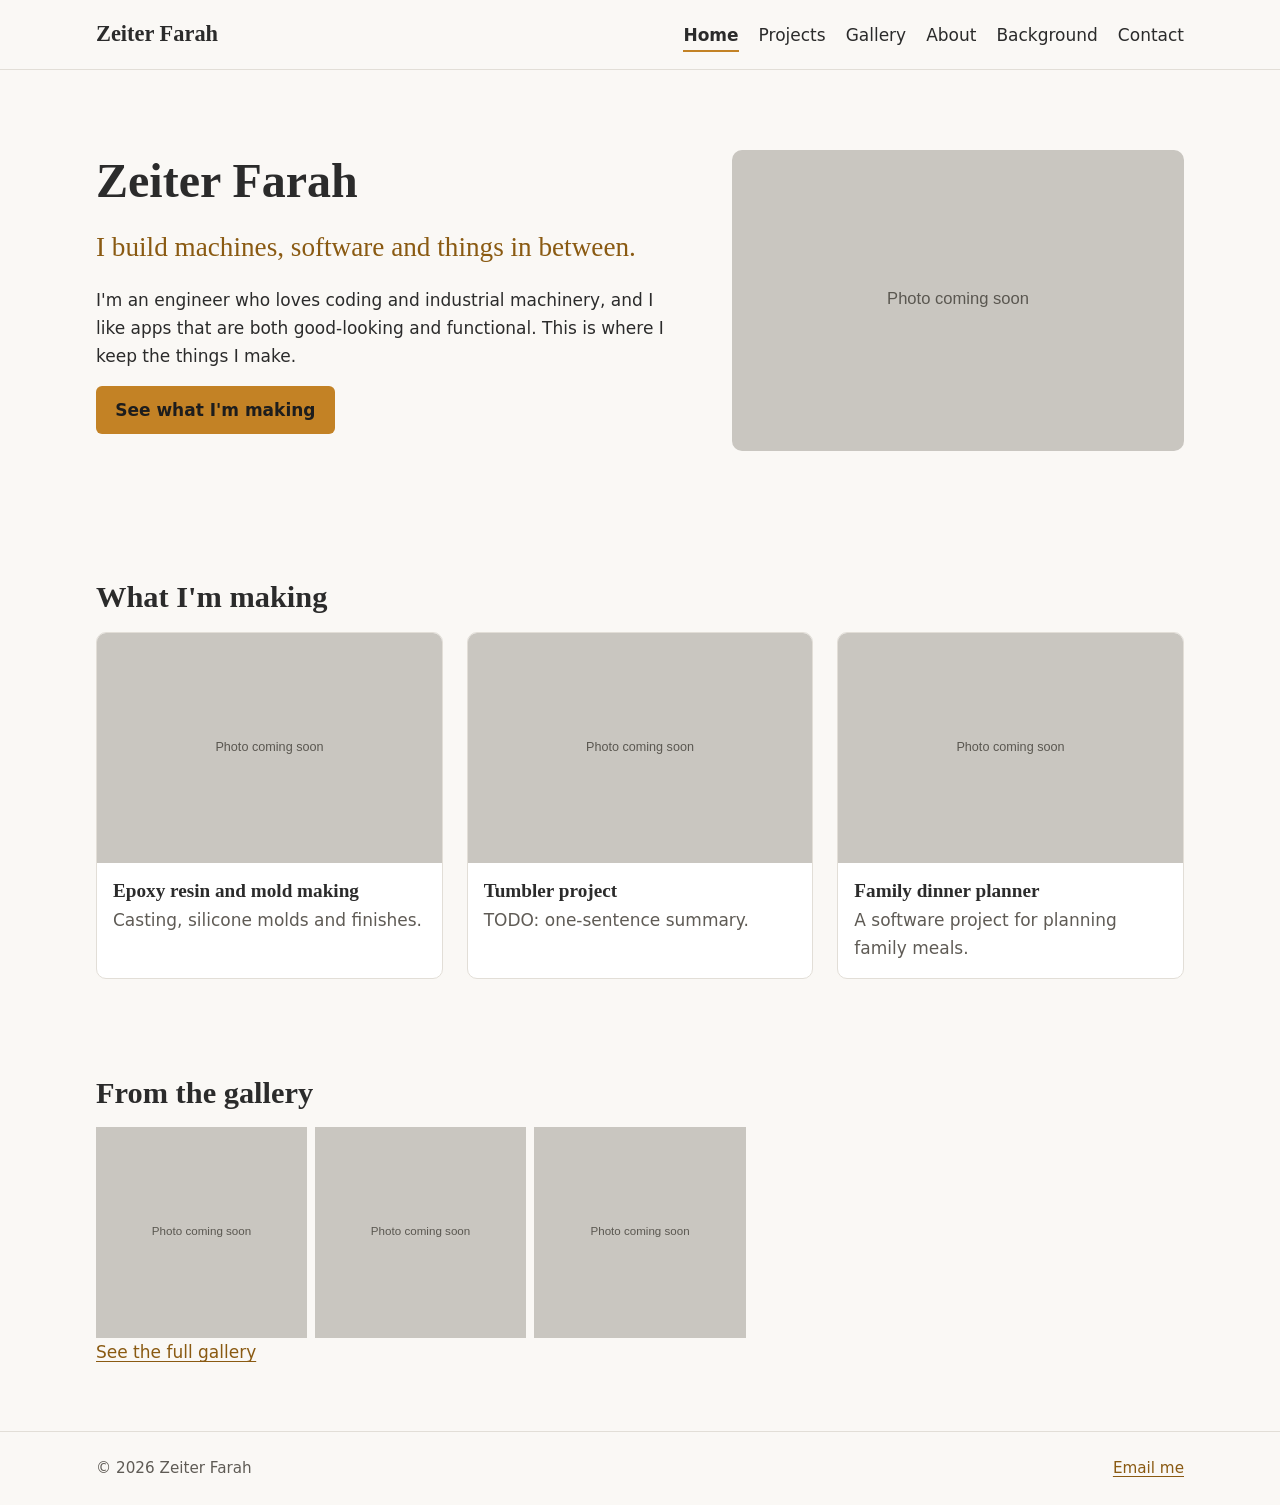
==== index.html @ c7d45cc7 "Build initial site: pages, styles, JS, README, SEO files Static HTML/CSS/vanilla JS with placeholder" ====
<!doctype html>
<html lang="en">
<head>
  <meta charset="utf-8">
  <meta name="viewport" content="width=device-width, initial-scale=1">
  <title>Zeiter Farah</title>
  <meta name="description" content="I build machines, software and things in between. The personal site of Zeiter Farah.">
  <meta property="og:type" content="website">
  <meta property="og:site_name" content="Zeiter Farah">
  <meta property="og:title" content="Zeiter Farah">
  <meta property="og:description" content="I build machines, software and things in between. The personal site of Zeiter Farah.">
  <meta property="og:url" content="https://zeiterfarah.com/index.html">
  <meta name="twitter:card" content="summary">
  <meta name="twitter:title" content="Zeiter Farah">
  <meta name="twitter:description" content="I build machines, software and things in between. The personal site of Zeiter Farah.">
  <meta name="theme-color" content="#c38225">
  <link rel="icon" href="assets/favicon/favicon.svg" type="image/svg+xml">
  <link rel="stylesheet" href="css/styles.css">
</head>
<body>
  <a class="skip-link" href="#main">Skip to content</a>
  <header class="site-header">
    <div class="container">
      <a class="site-name" href="index.html">Zeiter Farah</a>
      <button class="nav-toggle" type="button" aria-expanded="false" aria-controls="site-nav">Menu</button>
      <nav class="site-nav" id="site-nav" aria-label="Main">
        <ul>
          <li><a href="index.html" aria-current="page">Home</a></li>
          <li><a href="projects/index.html">Projects</a></li>
          <li><a href="gallery.html">Gallery</a></li>
          <li><a href="about.html">About</a></li>
          <li><a href="background.html">Background</a></li>
          <li><a href="contact.html">Contact</a></li>
        </ul>
      </nav>
    </div>
  </header>

  <main id="main">
    <div class="container hero">
      <div>
        <h1>Zeiter Farah</h1>
        <!-- Tagline: Option 1 (default). Alternatives: "Engineer by trade. Maker by habit." / "Making things that work well and look good." -->
        <p class="tagline">I build machines, software and things in between.</p>
        <p class="prose">I'm an engineer who loves coding and industrial machinery, and I like apps that are both good-looking and functional. This is where I keep the things I make.</p>
        <p><a class="button" href="projects/index.html">See what I'm making</a></p>
      </div>
      <img src="assets/img/placeholder.svg" alt="TODO: portrait or favorite photo of Zeiter" width="1200" height="800">
    </div>

    <section class="container section" aria-labelledby="making">
      <h2 id="making">What I'm making</h2>
      <ul class="grid">
        <li class="card">
          <a href="projects/epoxy-resin-molds.html">
            <img src="assets/img/placeholder.svg" alt="TODO: photo for Epoxy resin and mold making" width="1200" height="800" loading="lazy">
            <div class="card-body">
              <h3>Epoxy resin and mold making</h3>
              <p>Casting, silicone molds and finishes.</p>
            </div>
          </a>
        </li>
        <li class="card">
          <a href="projects/tumbler.html">
            <img src="assets/img/placeholder.svg" alt="TODO: photo for Tumbler project" width="1200" height="800" loading="lazy">
            <div class="card-body">
              <h3>Tumbler project</h3>
              <p>TODO: one-sentence summary.</p>
            </div>
          </a>
        </li>
        <li class="card">
          <a href="projects/family-dinner-planner.html">
            <img src="assets/img/placeholder.svg" alt="TODO: photo for Family dinner planner" width="1200" height="800" loading="lazy">
            <div class="card-body">
              <h3>Family dinner planner</h3>
              <p>A software project for planning family meals.</p>
            </div>
          </a>
        </li>
      </ul>
    </section>

    <section class="container section" aria-labelledby="highlights">
      <h2 id="highlights">From the gallery</h2>
      <ul class="gallery">
        <li><img src="assets/img/placeholder.svg" alt="TODO: gallery highlight 1" width="1200" height="800" loading="lazy"></li>
        <li><img src="assets/img/placeholder.svg" alt="TODO: gallery highlight 2" width="1200" height="800" loading="lazy"></li>
        <li><img src="assets/img/placeholder.svg" alt="TODO: gallery highlight 3" width="1200" height="800" loading="lazy"></li>
      </ul>
      <p><a href="gallery.html">See the full gallery</a></p>
    </section>
  </main>

  <footer class="site-footer">
    <div class="container">
      <p>&copy; 2026 Zeiter Farah</p>
      <p><span data-email data-email-label="Email me">zeiter [dot] farah [at] gmail [dot] com</span></p>
    </div>
  </footer>
  <script src="js/main.js"></script>
</body>
</html>
---- css/styles.css ----
/* ===== Design tokens: edit here for a revamp ===== */
:root {
  --color-bg: #faf8f5;
  --color-surface: #ffffff;
  --color-text: #2b2b2b;
  --color-muted: #5f5b55;
  --color-border: #e2ded7;
  --color-accent: #c38225;
  --color-accent-text: #8a5a12; /* AA-contrast accent for text on light bg */
  --color-on-accent: #1d1d1d;

  --font-body: system-ui, -apple-system, "Segoe UI", Roboto, "Helvetica Neue", Arial, sans-serif;
  --font-display: "Iowan Old Style", "Palatino Linotype", Palatino, Georgia, serif;

  --space-1: .5rem;
  --space-2: 1rem;
  --space-3: 1.5rem;
  --space-4: 3rem;
  --space-5: 5rem;
  --radius: 10px;
  --max-width: 68rem;
  --measure: 40rem;
}
@media (prefers-color-scheme: dark) {
  :root {
    --color-bg: #1c1b19;
    --color-surface: #262522;
    --color-text: #ebe8e3;
    --color-muted: #b0aba3;
    --color-border: #3a3834;
    --color-accent: #d9993a;
    --color-accent-text: #e3a84d;
    --color-on-accent: #1d1d1d;
  }
}

/* ===== Base ===== */
*, *::before, *::after { box-sizing: border-box; }
html { -webkit-text-size-adjust: 100%; }
body {
  margin: 0;
  font-family: var(--font-body);
  font-size: 1.0625rem;
  line-height: 1.65;
  color: var(--color-text);
  background: var(--color-bg);
  display: flex;
  flex-direction: column;
  min-height: 100vh;
}
main { flex: 1; }
h1, h2, h3, h4 { font-family: var(--font-display); line-height: 1.2; font-weight: 600; }
h1 { font-size: clamp(2rem, 6vw, 3rem); margin: 0 0 var(--space-2); }
h2 { font-size: clamp(1.5rem, 4vw, 1.9rem); margin: var(--space-4) 0 var(--space-2); }
h3 { font-size: 1.2rem; margin: var(--space-3) 0 .25rem; }
p { margin: 0 0 var(--space-2); }
a { color: var(--color-accent-text); text-underline-offset: .2em; }
a:hover { text-decoration-thickness: 2px; }
:focus-visible { outline: 3px solid var(--color-accent); outline-offset: 3px; border-radius: 2px; }
img { max-width: 100%; height: auto; display: block; }
.container { width: min(100% - 2rem, var(--max-width)); margin-inline: auto; }
.prose { max-width: var(--measure); }
.lede { font-size: 1.2rem; color: var(--color-muted); }
.section { padding-block: var(--space-4); }
.section > h2:first-child { margin-top: 0; }
.muted { color: var(--color-muted); }
.todo { border: 2px dashed var(--color-border); border-radius: var(--radius); padding: var(--space-2); color: var(--color-muted); }

.skip-link { position: absolute; left: -9999px; top: 0; background: var(--color-accent); color: var(--color-on-accent); padding: .75rem 1rem; z-index: 100; }
.skip-link:focus { left: 0; }

/* ===== Header / nav ===== */
.site-header { border-bottom: 1px solid var(--color-border); background: var(--color-bg); }
.site-header .container { display: flex; flex-wrap: wrap; align-items: center; justify-content: space-between; gap: var(--space-1); padding-block: var(--space-2); }
.site-name { font-family: var(--font-display); font-size: 1.4rem; font-weight: 600; color: var(--color-text); text-decoration: none; }
.site-nav ul { list-style: none; margin: 0; padding: 0; display: flex; flex-wrap: wrap; gap: .25rem 1.25rem; }
.site-nav a { color: var(--color-text); text-decoration: none; padding: .35rem 0; border-bottom: 2px solid transparent; }
.site-nav a:hover { border-bottom-color: var(--color-accent); }
.site-nav a[aria-current="page"] { border-bottom-color: var(--color-accent); font-weight: 600; }
.nav-toggle { display: none; font: inherit; color: var(--color-text); background: transparent; border: 1px solid var(--color-border); border-radius: 6px; padding: .4rem .8rem; cursor: pointer; }
@media (max-width: 40rem) {
  .js .nav-toggle { display: inline-block; }
  .js .site-nav { width: 100%; }
  .js .site-nav[hidden] { display: none; }
  .site-nav ul { flex-direction: column; }
  .site-nav a { display: block; padding: .6rem 0; }
}

/* ===== Footer ===== */
.site-footer { border-top: 1px solid var(--color-border); padding-block: var(--space-3); color: var(--color-muted); font-size: .95rem; }
.site-footer .container { display: flex; flex-wrap: wrap; justify-content: space-between; gap: var(--space-1); }
.site-footer p { margin: 0; }

/* ===== Hero ===== */
.hero { display: grid; gap: var(--space-4); align-items: center; padding-block: var(--space-4); }
@media (min-width: 52rem) { .hero { grid-template-columns: 1.3fr 1fr; padding-block: var(--space-5); } }
.hero .tagline { font-family: var(--font-display); font-size: clamp(1.3rem, 3.5vw, 1.7rem); color: var(--color-accent-text); margin: 0 0 var(--space-2); }
.hero img { border-radius: var(--radius); width: 100%; }

/* ===== Cards & grids ===== */
.grid { display: grid; gap: var(--space-3); grid-template-columns: repeat(auto-fill, minmax(16rem, 1fr)); list-style: none; padding: 0; margin: 0; }
.card { background: var(--color-surface); border: 1px solid var(--color-border); border-radius: var(--radius); overflow: hidden; transition: transform .15s, box-shadow .15s; }
.card:hover { transform: translateY(-2px); box-shadow: 0 6px 18px rgba(0,0,0,.12); }
.card img { width: 100%; aspect-ratio: 3 / 2; object-fit: cover; }
.card-body { padding: var(--space-2); }
.card-body h3 { margin-top: 0; }
.card a { color: inherit; text-decoration: none; display: block; }
.card a:hover h3 { color: var(--color-accent-text); text-decoration: underline; }
.card p { color: var(--color-muted); margin: 0; }
@media (prefers-reduced-motion: reduce) { .card { transition: none; } .card:hover { transform: none; } }

.button { display: inline-block; background: var(--color-accent); color: var(--color-on-accent); text-decoration: none; padding: .6rem 1.2rem; border-radius: 6px; font-weight: 600; }
.button:hover { filter: brightness(1.08); }

/* ===== Projects ===== */
.project-hero { border-radius: var(--radius); width: 100%; margin-block: var(--space-3); }
.photo-set { display: grid; gap: var(--space-2); grid-template-columns: repeat(auto-fill, minmax(14rem, 1fr)); }
.photo-set figure { margin: 0; }
.photo-set img { border-radius: var(--radius); width: 100%; aspect-ratio: 3 / 2; object-fit: cover; }
figcaption { font-size: .9rem; color: var(--color-muted); padding-top: .25rem; }

/* ===== Gallery ===== */
.gallery { display: grid; gap: var(--space-1); grid-template-columns: repeat(auto-fill, minmax(12rem, 1fr)); list-style: none; padding: 0; margin: 0; }
.gallery button { display: block; width: 100%; padding: 0; border: 0; background: none; cursor: zoom-in; border-radius: var(--radius); overflow: hidden; }
.gallery img { width: 100%; aspect-ratio: 1; object-fit: cover; transition: opacity .15s; }
.gallery button:hover img { opacity: .85; }
.lightbox { border: 0; padding: 0; background: transparent; max-width: 100vw; max-height: 100vh; width: 100%; height: 100%; }
.lightbox::backdrop { background: rgba(0,0,0,.88); }
.lightbox-inner { display: flex; flex-direction: column; align-items: center; justify-content: center; height: 100%; padding: 1rem; gap: .75rem; color: #fff; }
.lightbox img { max-width: 100%; max-height: 78vh; width: auto; height: auto; object-fit: contain; border-radius: 6px; }
.lightbox-caption { margin: 0; }
.lightbox-controls { display: flex; gap: .5rem; }
.lightbox button { font: inherit; background: #fff; color: #1d1d1d; border: 0; border-radius: 6px; padding: .5rem 1rem; cursor: pointer; }

/* ===== Background page ===== */
.role { margin-bottom: var(--space-3); }
.role h4 { margin: 0; font-size: 1.05rem; }
.role .dates { color: var(--color-muted); font-size: .95rem; margin: 0 0 .25rem; }
.role ul { margin: .25rem 0 0; padding-left: 1.2rem; }
.skills { columns: 2 14rem; padding-left: 1.2rem; }
.patents { padding-left: 1.5rem; }
.patents li { margin-bottom: .4rem; }

/* ===== Contact ===== */
.contact-list { list-style: none; padding: 0; font-size: 1.15rem; }
.contact-list li { margin-bottom: var(--space-1); }
.contact-list .label { display: inline-block; min-width: 6rem; color: var(--color-muted); }
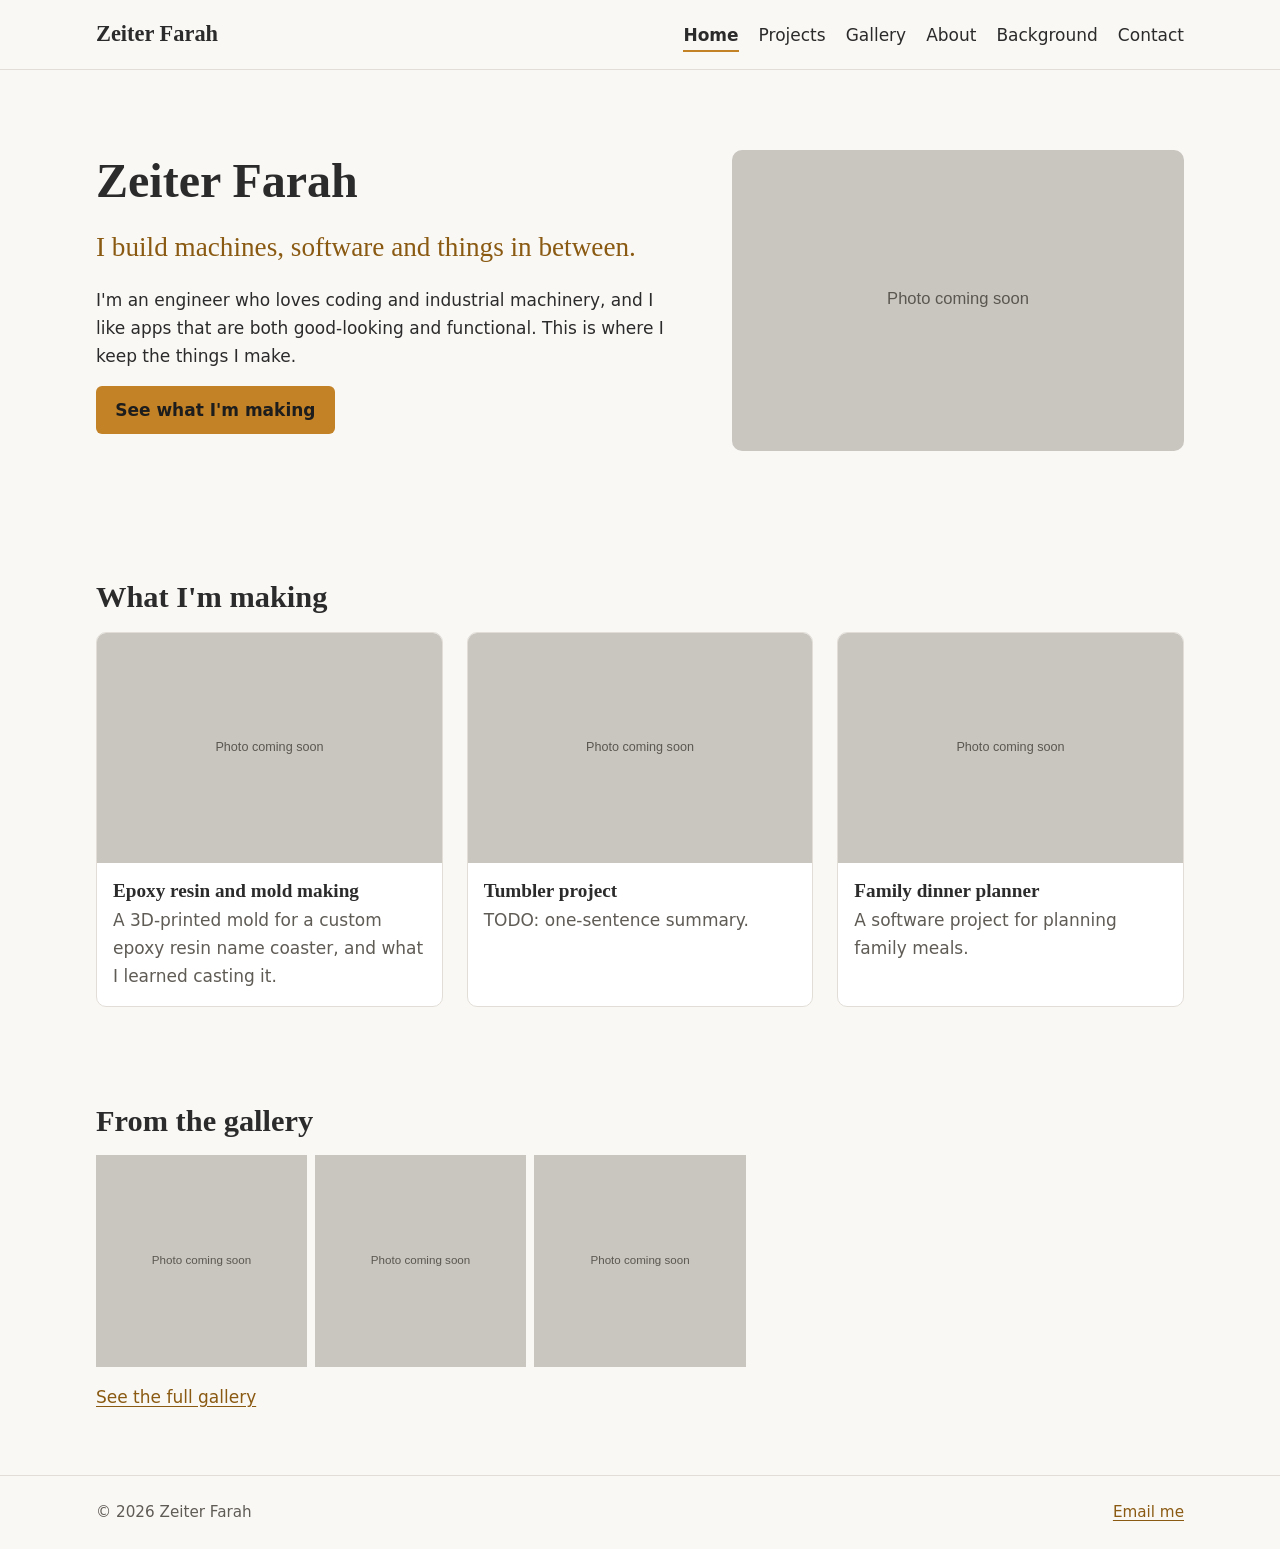
==== commit b7711f66: "Add epoxy resin project story page with photo placeholders Co-Authored-By: Claude Sonnet 5.5 <norepl" ====
--- a/index.html
+++ b/index.html
@@ -56,7 +56,7 @@
             <img src="assets/img/placeholder.svg" alt="TODO: photo for Epoxy resin and mold making" width="1200" height="800" loading="lazy">
             <div class="card-body">
               <h3>Epoxy resin and mold making</h3>
-              <p>Casting, silicone molds and finishes.</p>
+              <p>A 3D-printed mold for a custom epoxy resin name coaster, and what I learned casting it.</p>
             </div>
           </a>
         </li>
--- a/css/styles.css
+++ b/css/styles.css
@@ -120,6 +120,7 @@
 figcaption { font-size: .9rem; color: var(--color-muted); padding-top: .25rem; }
 
 /* ===== Gallery ===== */
+.gallery + p { margin-top: var(--space-2); }
 .gallery { display: grid; gap: var(--space-1); grid-template-columns: repeat(auto-fill, minmax(12rem, 1fr)); list-style: none; padding: 0; margin: 0; }
 .gallery button { display: block; width: 100%; padding: 0; border: 0; background: none; cursor: zoom-in; border-radius: var(--radius); overflow: hidden; }
 .gallery img { width: 100%; aspect-ratio: 1; object-fit: cover; transition: opacity .15s; }
@@ -145,3 +146,18 @@
 .contact-list { list-style: none; padding: 0; font-size: 1.15rem; }
 .contact-list li { margin-bottom: var(--space-1); }
 .contact-list .label { display: inline-block; min-width: 6rem; color: var(--color-muted); }
+
+/* ===== Project story ===== */
+.story-figure { margin: var(--space-3) 0; max-width: var(--measure); }
+.story-figure img { border-radius: var(--radius); width: 100%; }
+.story code { font-size: .9em; background: var(--color-surface); border: 1px solid var(--color-border); border-radius: 4px; padding: .05em .35em; overflow-wrap: anywhere; }
+.story ol, .story ul { padding-left: 1.4rem; }
+.story li { margin-bottom: .4rem; }
+.table-wrap { overflow-x: auto; max-width: 52rem; margin-bottom: var(--space-2); }
+.table-wrap table { border-collapse: collapse; width: 100%; font-size: .95rem; }
+.table-wrap th, .table-wrap td { text-align: left; vertical-align: top; padding: .6rem .75rem; border-bottom: 1px solid var(--color-border); }
+.table-wrap thead th { border-bottom: 2px solid var(--color-accent); }
+.todo-inline { color: var(--color-muted); border: 1px dashed var(--color-border); border-radius: 4px; padding: 0 .35em; }
+figure.project-hero { margin-inline: 0; }
+figure.project-hero img { border-radius: var(--radius); width: 100%; }
+figure.project-hero { max-width: 48rem; }
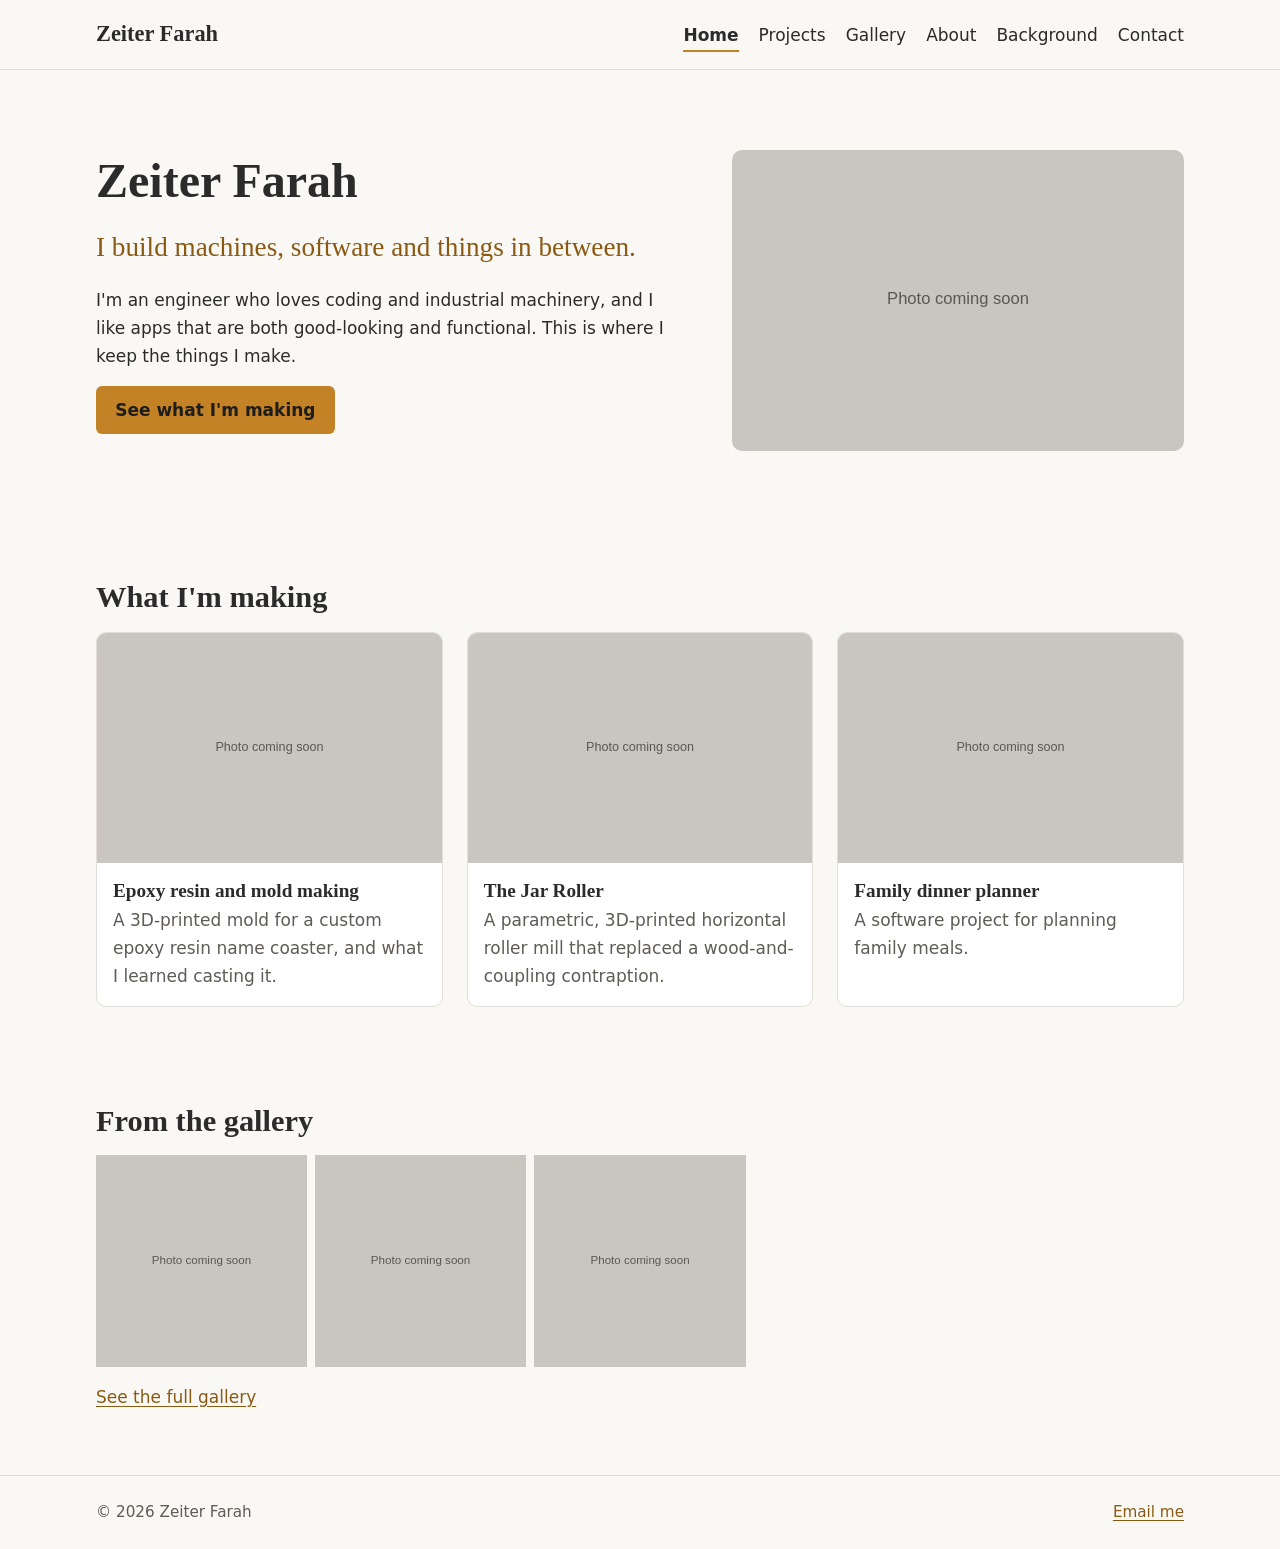
==== commit 55f06963: "Add Jar Roller (tumbler) project story page with photo placeholders Co-Authored-By: Claude Sonnet 5." ====
--- a/index.html
+++ b/index.html
@@ -62,10 +62,10 @@
         </li>
         <li class="card">
           <a href="projects/tumbler.html">
-            <img src="assets/img/placeholder.svg" alt="TODO: photo for Tumbler project" width="1200" height="800" loading="lazy">
+            <img src="assets/img/placeholder.svg" alt="TODO: photo for The Jar Roller" width="1200" height="800" loading="lazy">
             <div class="card-body">
-              <h3>Tumbler project</h3>
-              <p>TODO: one-sentence summary.</p>
+              <h3>The Jar Roller</h3>
+              <p>A parametric, 3D-printed horizontal roller mill that replaced a wood-and-coupling contraption.</p>
             </div>
           </a>
         </li>
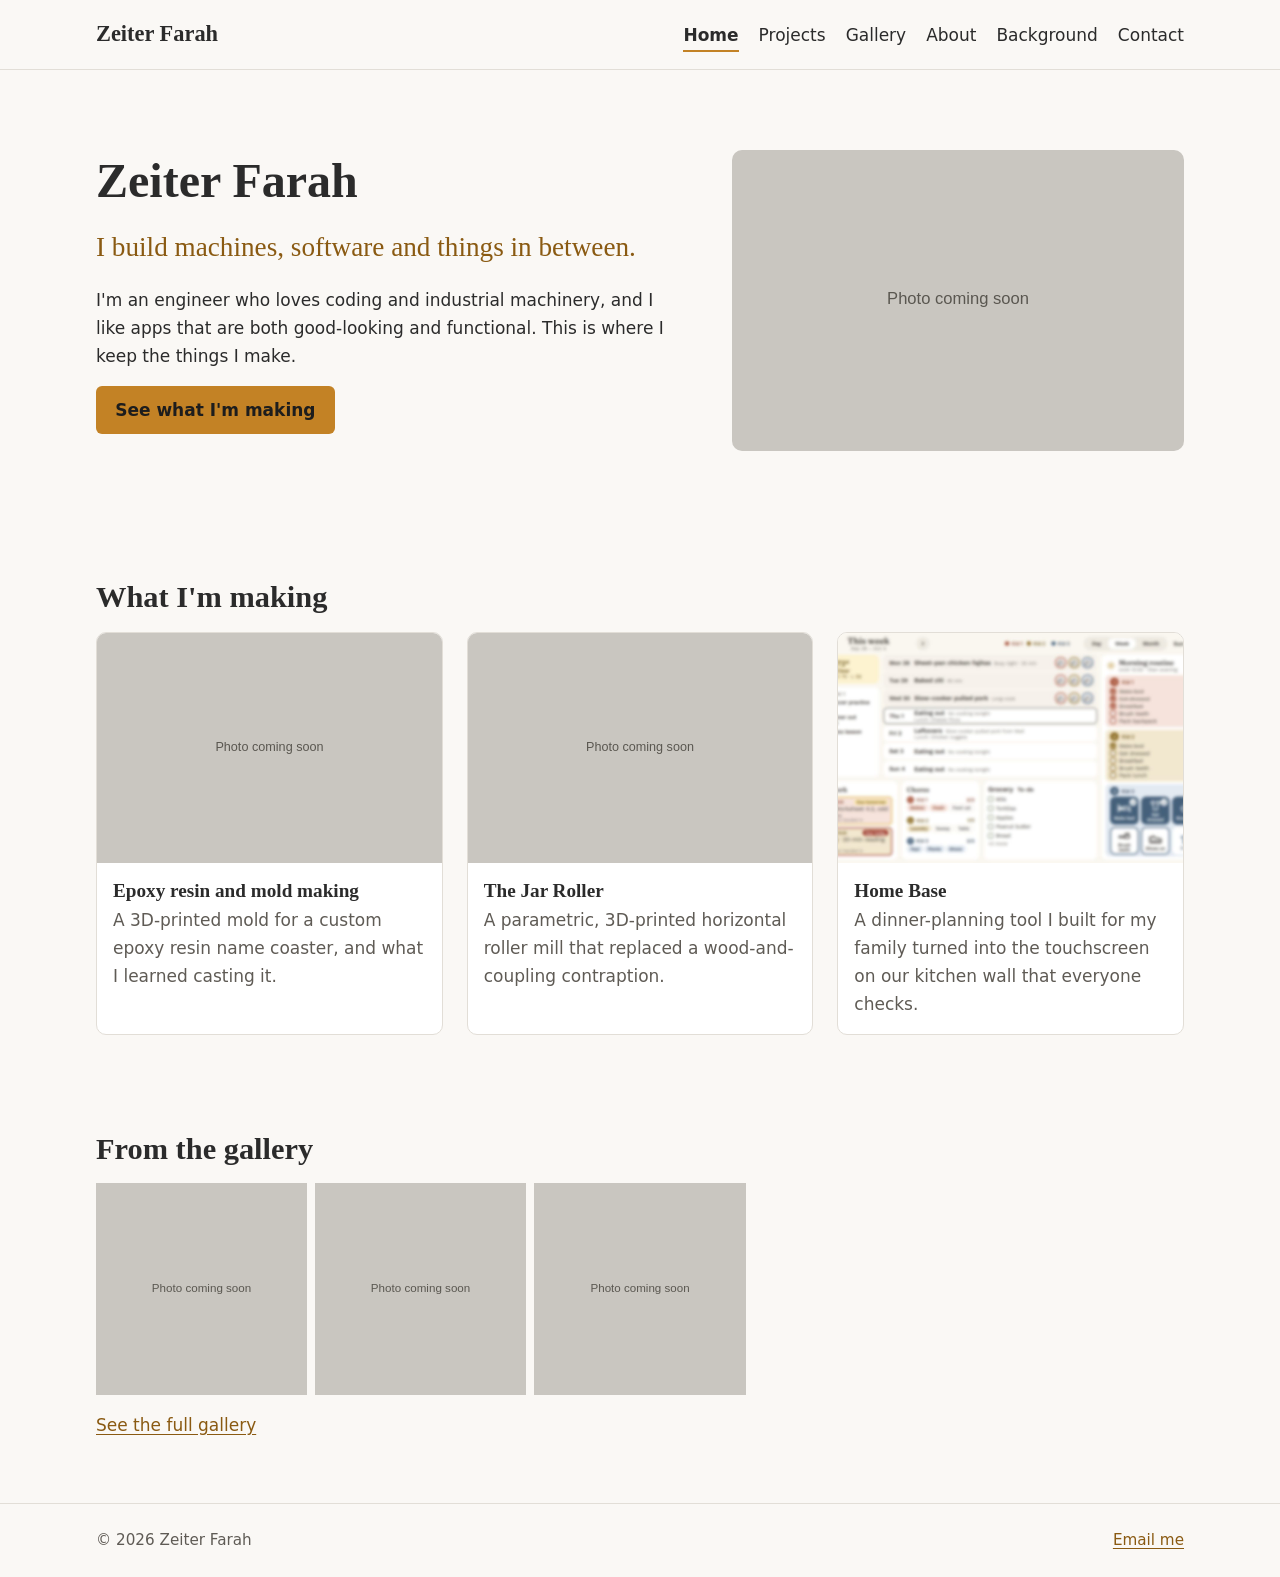
==== commit 51c445b1: "Add Home Base (family dinner planner) project page with blurred demo screenshots Add --blur option t" ====
--- a/index.html
+++ b/index.html
@@ -71,10 +71,10 @@
         </li>
         <li class="card">
           <a href="projects/family-dinner-planner.html">
-            <img src="assets/img/placeholder.svg" alt="TODO: photo for Family dinner planner" width="1200" height="800" loading="lazy">
+            <img src="assets/img/projects/family-dinner-planner/week-view.jpg" alt="Blurred screenshot of the Home Base week view on the kitchen touchscreen" width="1400" height="775" loading="lazy">
             <div class="card-body">
-              <h3>Family dinner planner</h3>
-              <p>A software project for planning family meals.</p>
+              <h3>Home Base</h3>
+              <p>A dinner-planning tool I built for my family turned into the touchscreen on our kitchen wall that everyone checks.</p>
             </div>
           </a>
         </li>
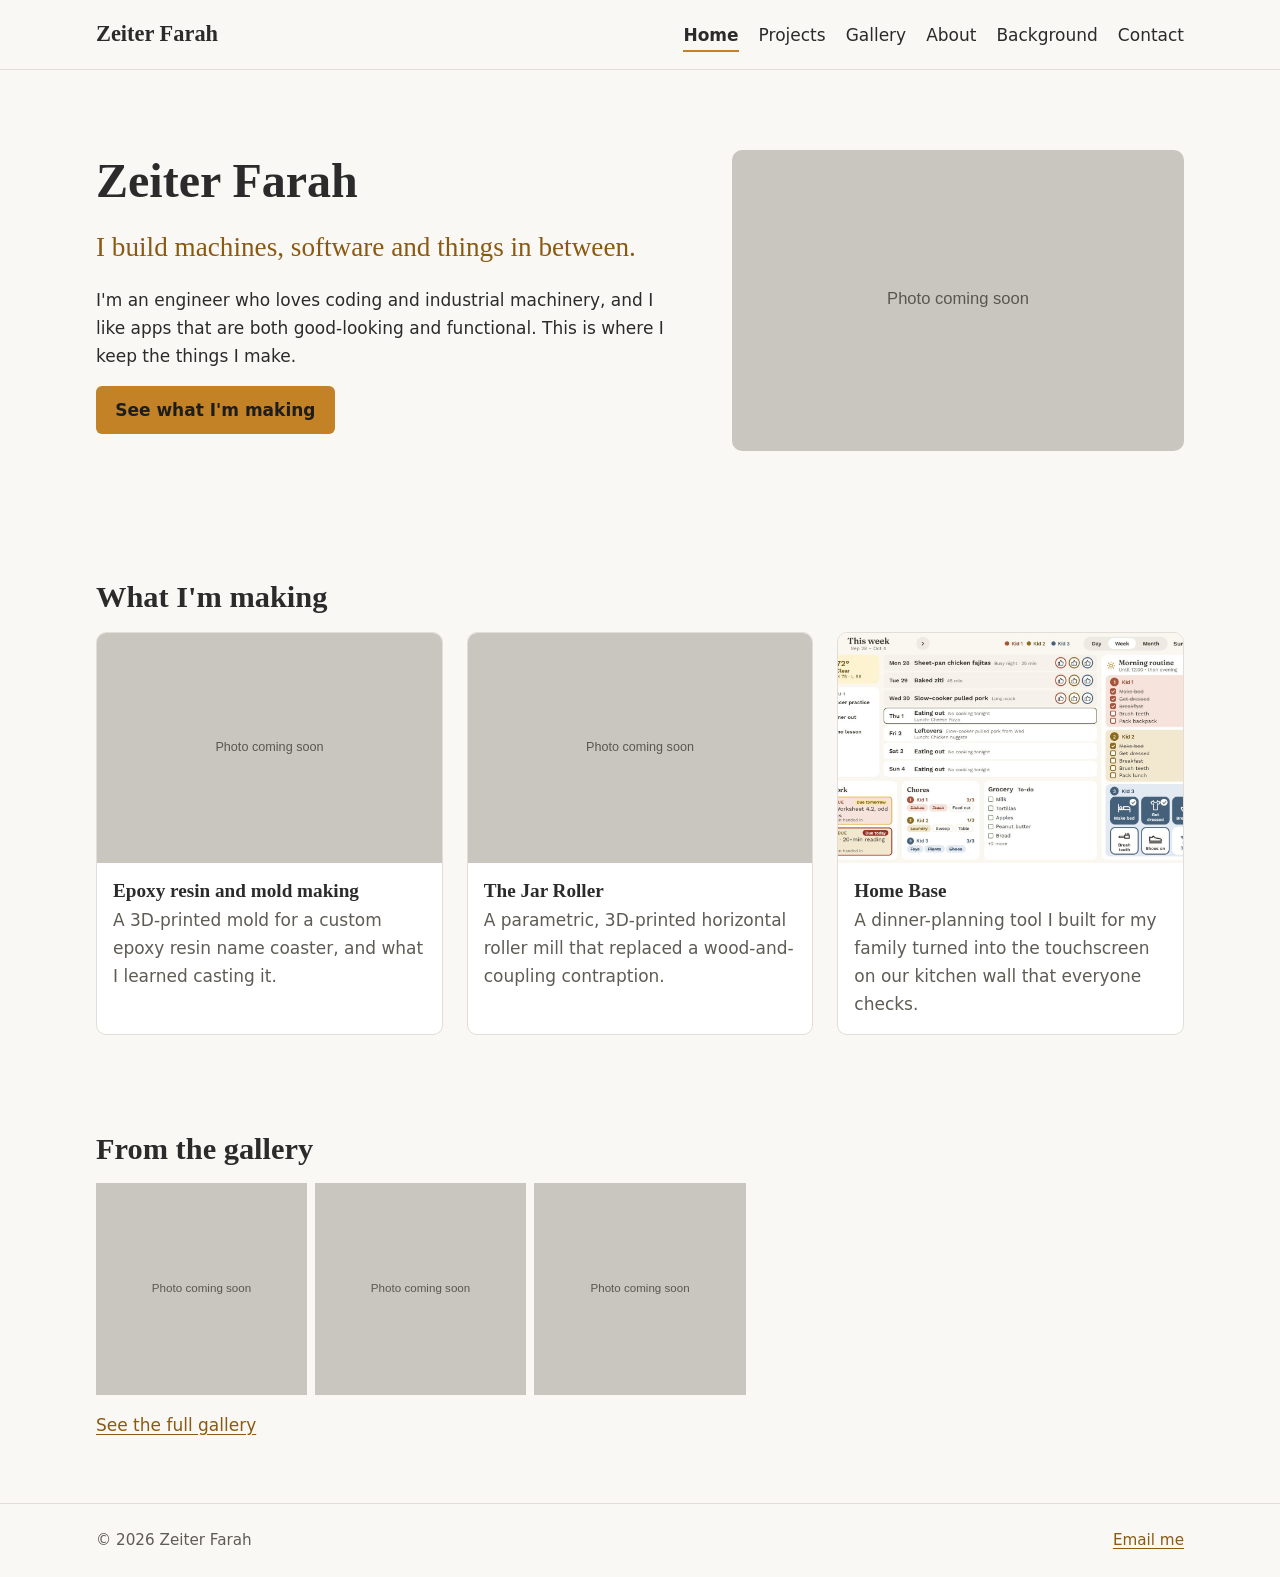
==== commit 58ad75f0: "Remove blur from Home Base screenshots Co-Authored-By: Claude Sonnet 5.5 <noreply@anthropic.com>" ====
--- a/index.html
+++ b/index.html
@@ -71,7 +71,7 @@
         </li>
         <li class="card">
           <a href="projects/family-dinner-planner.html">
-            <img src="assets/img/projects/family-dinner-planner/week-view.jpg" alt="Blurred screenshot of the Home Base week view on the kitchen touchscreen" width="1400" height="775" loading="lazy">
+            <img src="assets/img/projects/family-dinner-planner/week-view.jpg" alt="Screenshot of the Home Base week view on the kitchen touchscreen" width="1400" height="775" loading="lazy">
             <div class="card-body">
               <h3>Home Base</h3>
               <p>A dinner-planning tool I built for my family turned into the touchscreen on our kitchen wall that everyone checks.</p>
